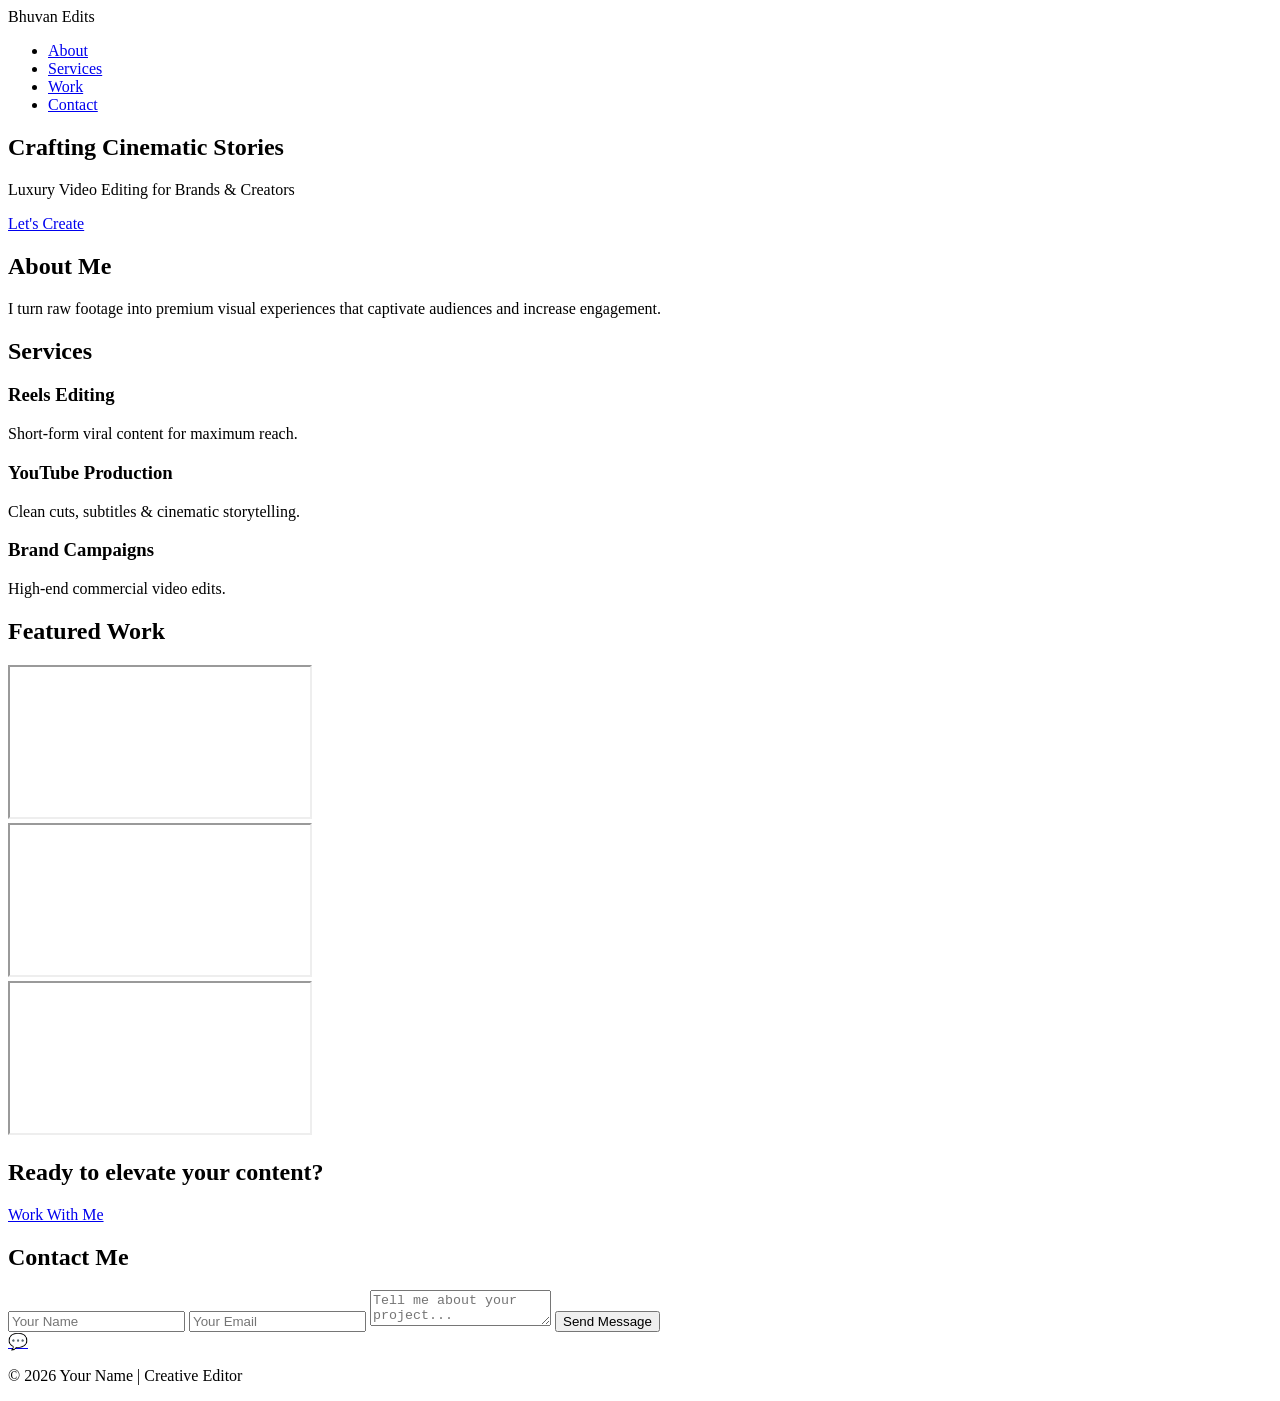
==== index.html @ c9675158 "Add initial HTML structure for portfolio website" ====
<!DOCTYPE html>
<html>
<head>
    <meta charset="UTF-8">
    <title>Your Name | Creative Video Editor</title>
    <meta name="viewport" content="width=device-width, initial-scale=1.0">

    <!-- Premium Font -->
    <link href="https://fonts.googleapis.com/css2?family=Montserrat:wght@300;500;700&display=swap" rel="stylesheet">

    <!-- AOS Animation Library -->
    <link href="https://unpkg.com/aos@2.3.1/dist/aos.css" rel="stylesheet">

    <link rel="stylesheet" href="style.css">
</head>
<body>

<header class="navbar">
    <div class="logo">Bhuvan Edits</div>
    <ul class="nav-links">
        <li><a href="#about">About</a></li>
        <li><a href="#services">Services</a></li>
        <li><a href="#portfolio">Work</a></li>
        <li><a href="#contact">Contact</a></li>
    </ul>
</header>

<section class="hero">
    <div class="hero-content" data-aos="fade-up">
        <h1>Crafting Cinematic Stories</h1>
        <p>Luxury Video Editing for Brands & Creators</p>
        <a href="#contact" class="btn">Let's Create</a>
    </div>
</section>

<section id="about" class="section">
    <h2 data-aos="fade-up">About Me</h2>
    <p data-aos="fade-up" data-aos-delay="200">
        I turn raw footage into premium visual experiences that captivate audiences and increase engagement.
    </p>
</section>

<section id="services" class="section dark">
    <h2 data-aos="fade-up">Services</h2>
    <div class="cards">
        <div class="card" data-aos="zoom-in">
            <h3>Reels Editing</h3>
            <p>Short-form viral content for maximum reach.</p>
        </div>
        <div class="card" data-aos="zoom-in" data-aos-delay="150">
            <h3>YouTube Production</h3>
            <p>Clean cuts, subtitles & cinematic storytelling.</p>
        </div>
        <div class="card" data-aos="zoom-in" data-aos-delay="300">
            <h3>Brand Campaigns</h3>
            <p>High-end commercial video edits.</p>
        </div>
    </div>
</section>

<section id="portfolio" class="section">
    <h2 data-aos="fade-up">Featured Work</h2>
    <div class="video-grid">
        <div class="video-box" data-aos="fade-up">
            <iframe src="https://www.youtube.com/embed/dQw4w9WgXcQ"></iframe>
        </div>
        <div class="video-box" data-aos="fade-up" data-aos-delay="150">
            <iframe src="https://www.youtube.com/embed/dQw4w9WgXcQ"></iframe>
        </div>
        <div class="video-box" data-aos="fade-up" data-aos-delay="300">
            <iframe src="https://www.youtube.com/embed/dQw4w9WgXcQ"></iframe>
        </div>
    </div>
</section>

<section class="cta dark" data-aos="zoom-in">
    <h2>Ready to elevate your content?</h2>
    
    <a href="#contact" class="btn">Work With Me</a>
</section>

<section id="contact" class="section">
    <h2 data-aos="fade-up">Contact Me</h2>
    <form id="contactForm" data-aos="fade-up" data-aos-delay="200">
        <input type="text" placeholder="Your Name" required>
        <input type="email" placeholder="Your Email" required>
        <textarea placeholder="Tell me about your project..." required></textarea>
        <button type="submit">Send Message</button>
    </form>
</section>

<a href="https://wa.me/91XXXXXXXXXX" class="whatsapp" target="_blank">💬</a>

<footer>
    <p>© 2026 Your Name | Creative Editor</p>
</footer>

<script src="https://unpkg.com/aos@2.3.1/dist/aos.js"></script>
<script>
    AOS.init({
        duration: 1200,
        easing: 'ease-in-out',
        once: true
    });
</script>
<script src="script.js"></script>
</body>
</html>
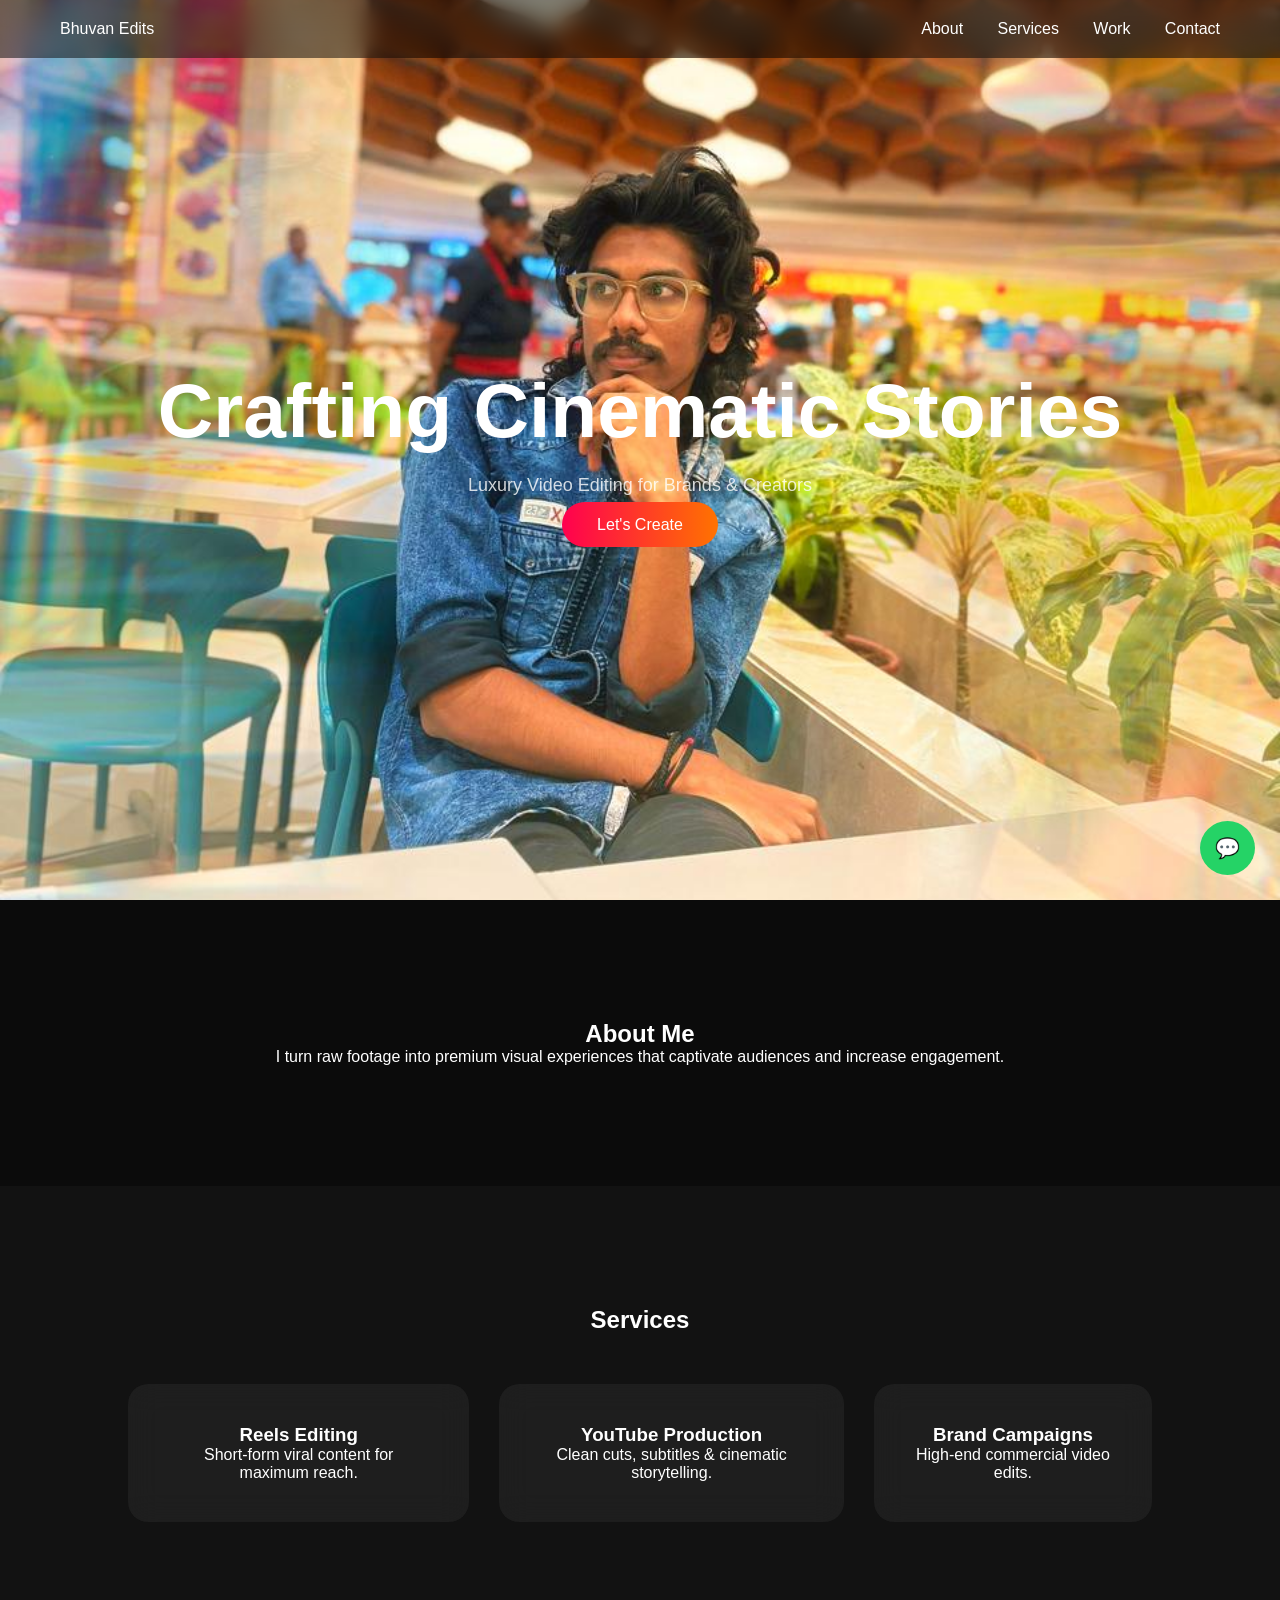
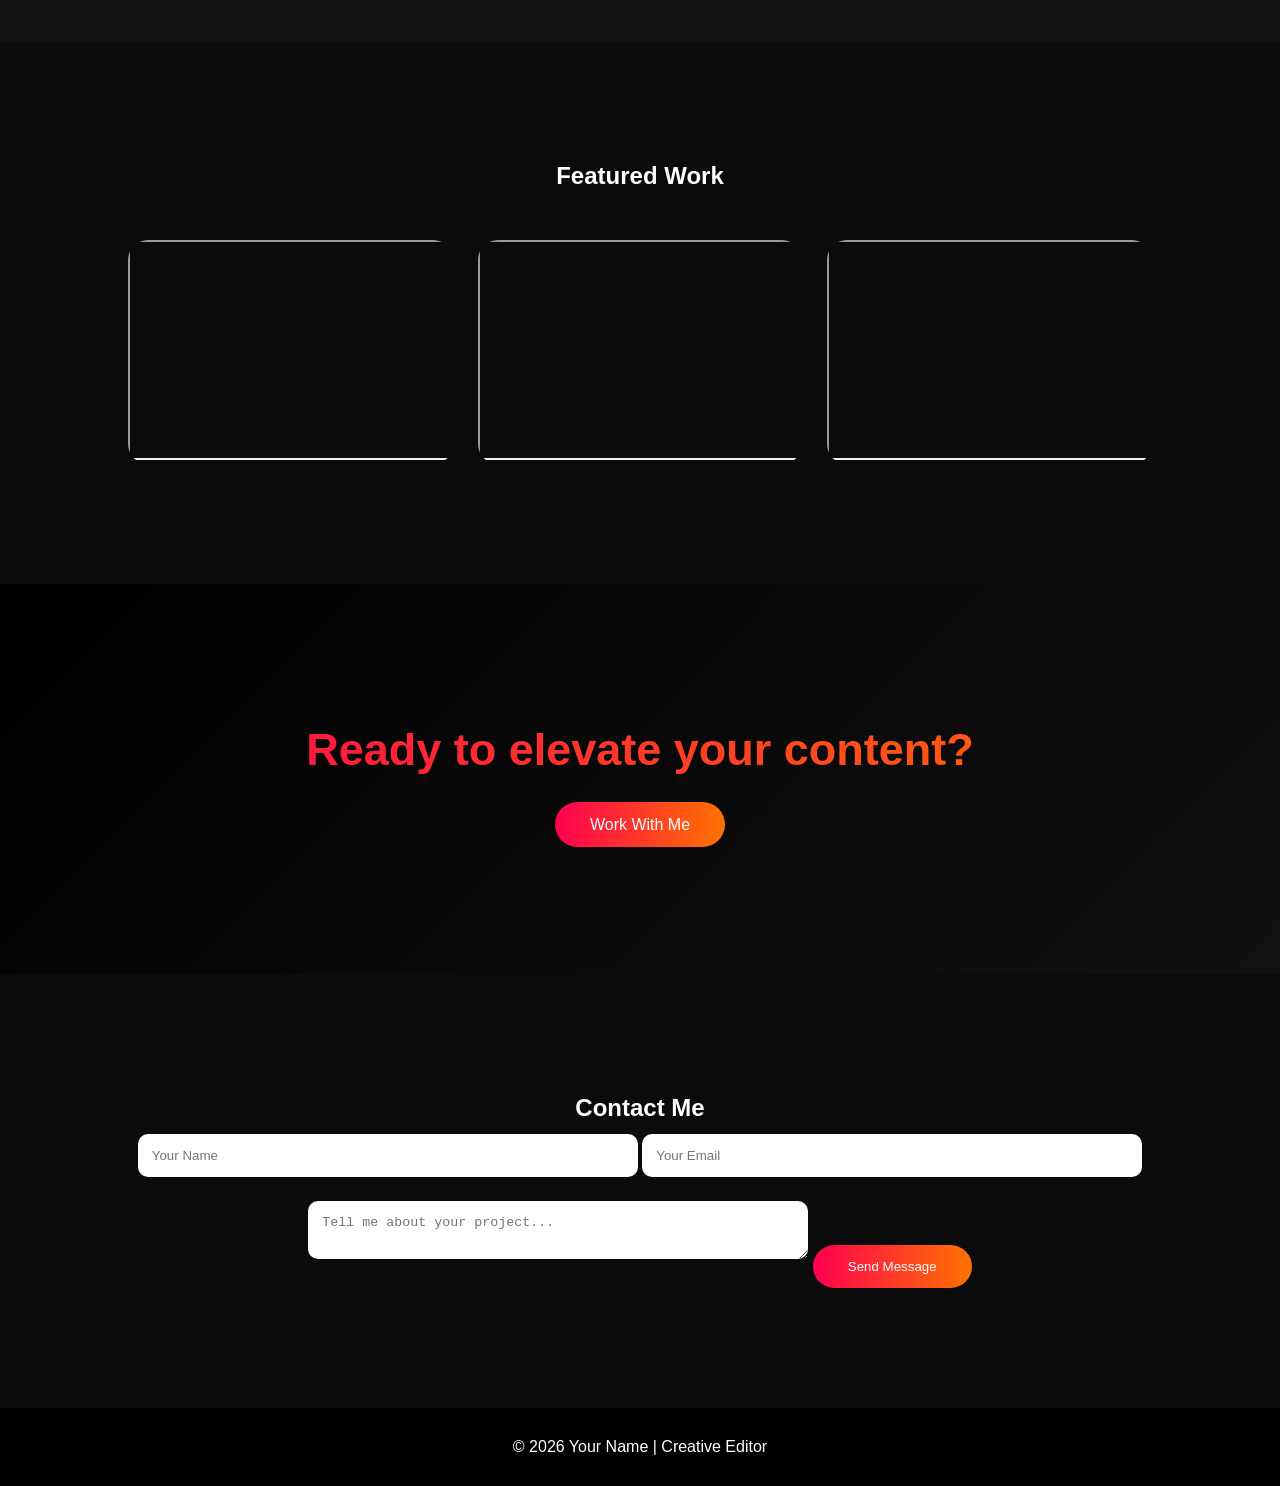
==== commit aec27530: "Update title in index.html to 'Bhuvan Edits'" ====
--- a/index.html
+++ b/index.html
@@ -2,7 +2,7 @@
 <html>
 <head>
     <meta charset="UTF-8">
-    <title>Your Name | Creative Video Editor</title>
+    <title>Bhuvan Edits | Creative Video Editor</title>
     <meta name="viewport" content="width=device-width, initial-scale=1.0">
 
     <!-- Premium Font -->
--- a/style.css
+++ b/style.css
@@ -0,0 +1,188 @@
+* {
+    margin: 0;
+    padding: 0;
+    box-sizing: border-box;
+}
+body {
+    font-family: 'Montserrat', sans-serif;
+    background: #0b0b0b;
+    color: white;
+    scroll-behavior: smooth;
+}
+
+/* NAVBAR */
+.navbar {
+    position: fixed;
+    width: 100%;
+    padding: 20px 60px;
+    display: flex;
+    justify-content: space-between;
+    background: rgba(0,0,0,0.5);
+    backdrop-filter: blur(12px);
+}
+
+.nav-links li {
+    display: inline;
+    margin-left: 30px;
+}
+
+.nav-links a {
+    color: white;
+    text-decoration: none;
+    font-weight: 500;
+}
+
+/* HERO */
+.hero {
+    height: 100vh;
+    background-image:url("Bunny.jpeg");
+    background-size: cover;
+    background-position: center;
+    background-repeat: no-repeat;
+    
+    display: flex;
+    justify-content: center;
+    align-items: center;
+    text-align: center;
+}
+
+.hero h1 {
+    font-size: 6vw;
+}
+
+.hero p {
+    margin: 20px 0;
+    font-size: 18px;
+    opacity: 0.8;
+}
+
+.btn {
+    padding: 14px 35px;
+    background: linear-gradient(90deg, #ff004f, #ff7300);
+    border-radius: 40px;
+    text-decoration: none;
+    color: white;
+    transition: 0.3s;
+}
+
+.btn:hover {
+    transform: scale(1.1);
+}
+
+/* SECTION */
+.section {
+    padding: 120px 10%;
+    text-align: center;
+    opacity: 0;
+    transform: translateY(40px);
+    transition: all 1s ease;
+}
+
+.section.show {
+    opacity: 1;
+    transform: translateY(0);
+}
+
+.dark {
+    background: #121212;
+}
+
+/* CARDS */
+.cards {
+    display: flex;
+    justify-content: center;
+    gap: 30px;
+    margin-top: 50px;
+}
+
+.card {
+    background: rgba(255,255,255,0.05);
+    padding: 40px;
+    border-radius: 20px;
+    transition: 0.4s;
+    backdrop-filter: blur(15px);
+}
+
+.card:hover {
+    transform: translateY(-15px);
+    background: rgba(255,255,255,0.08);
+}
+
+/* VIDEO */
+.video-grid {
+    display: flex;
+    justify-content: center;
+    gap: 25px;
+    margin-top: 50px;
+}
+
+.video-box {
+    overflow: hidden;
+    border-radius: 20px;
+}
+
+.video-box iframe {
+    width: 350px;
+    height: 220px;
+    transition: 0.4s;
+}
+
+.video-box:hover iframe {
+    transform: scale(1.05);
+}
+
+/* CTA */
+.cta {
+    padding: 140px 20px;
+    text-align: center;
+    background: linear-gradient(135deg, #000000, #111111);
+}
+
+.cta h2 {
+    font-size: 45px;
+    font-weight: 700;
+    color: white;
+    margin-bottom: 40px;
+    background: linear-gradient(90deg, #ff004f, #ff7300);
+    -webkit-background-clip: text;
+    color: transparent;
+}
+
+/* CONTACT */
+form input, form textarea {
+    width: 100%;
+    max-width: 500px;
+    padding: 14px;
+    margin: 12px 0;
+    border-radius: 10px;
+    border: none;
+}
+
+button {
+    padding: 14px 35px;
+    border: none;
+    border-radius: 40px;
+    background: linear-gradient(90deg, #ff004f, #ff7300);
+    color: white;
+    cursor: pointer;
+}
+
+/* WHATSAPP */
+.whatsapp {
+    position: fixed;
+    bottom: 25px;
+    right: 25px;
+    background: #25D366;
+    color: white;
+    padding: 15px;
+    border-radius: 50%;
+    font-size: 20px;
+    text-decoration: none;
+}
+
+/* FOOTER */
+footer {
+    padding: 30px;
+    text-align: center;
+    background: black;
+}
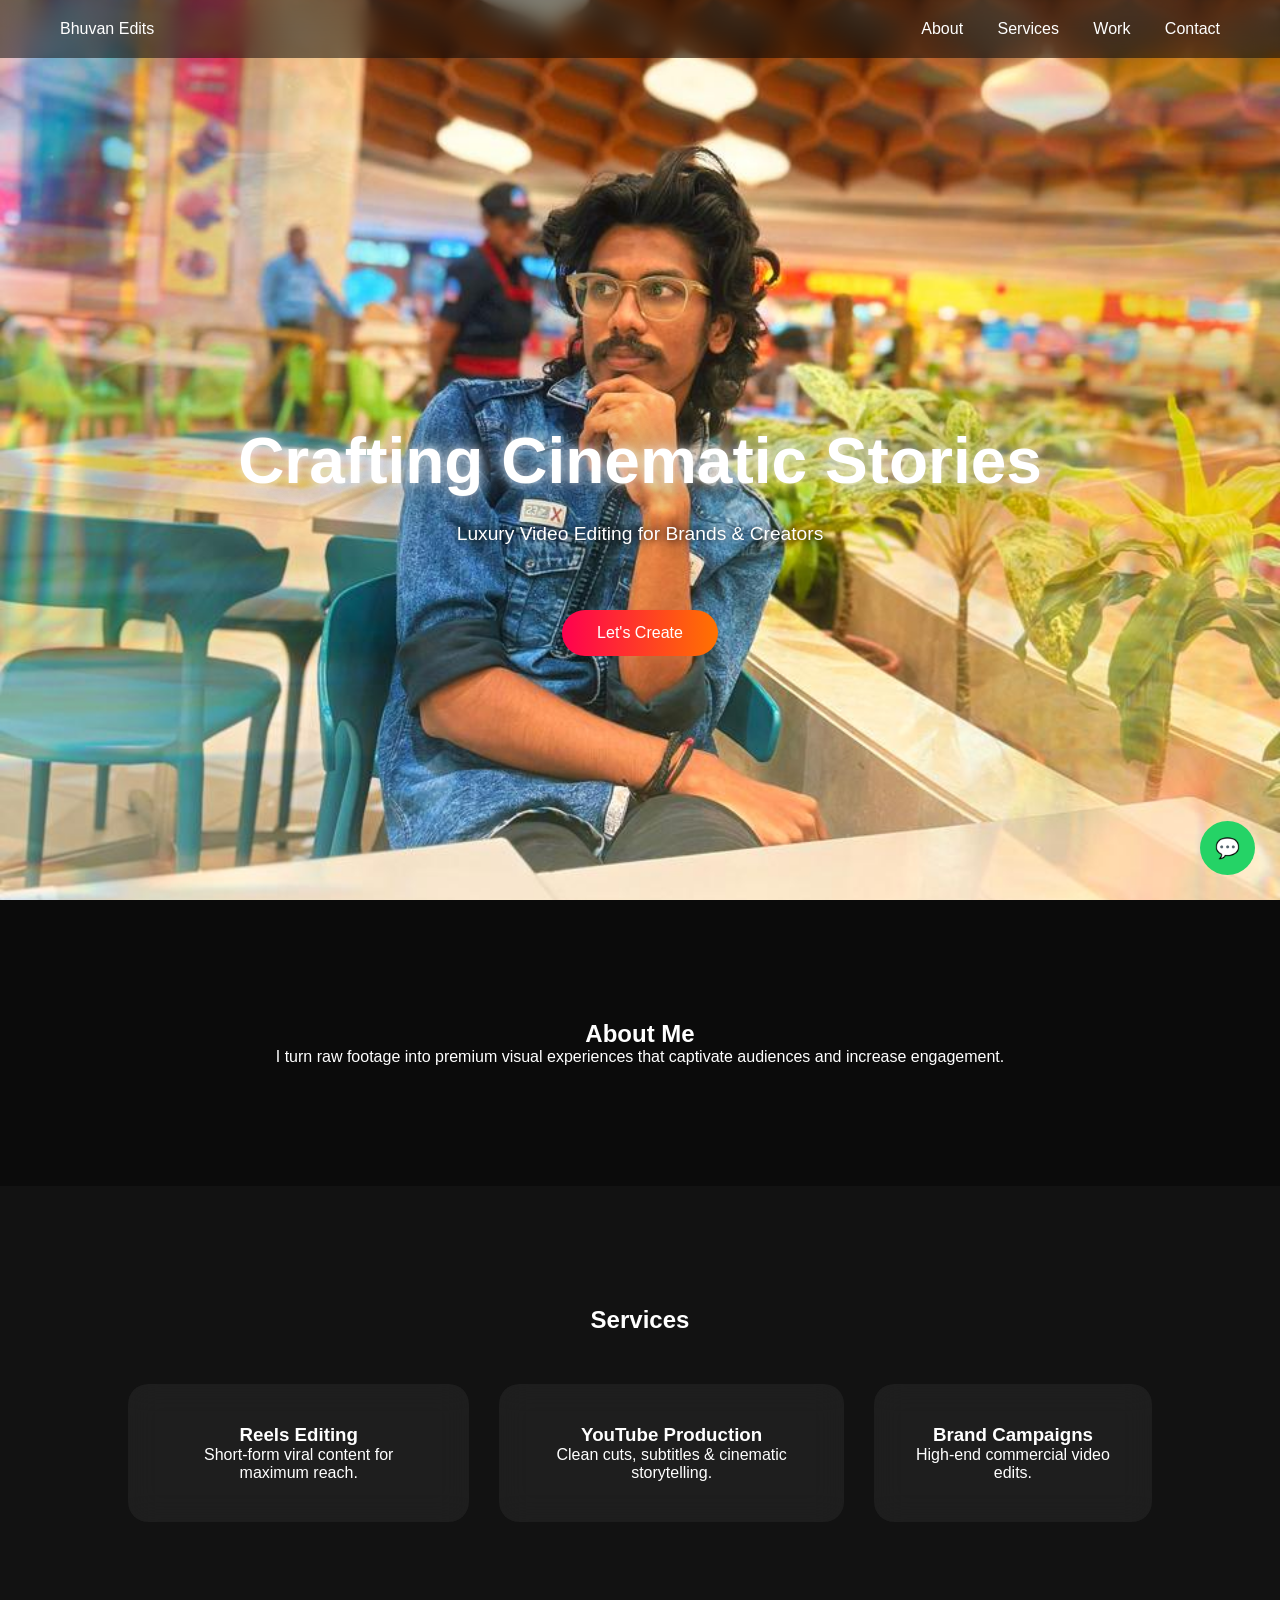
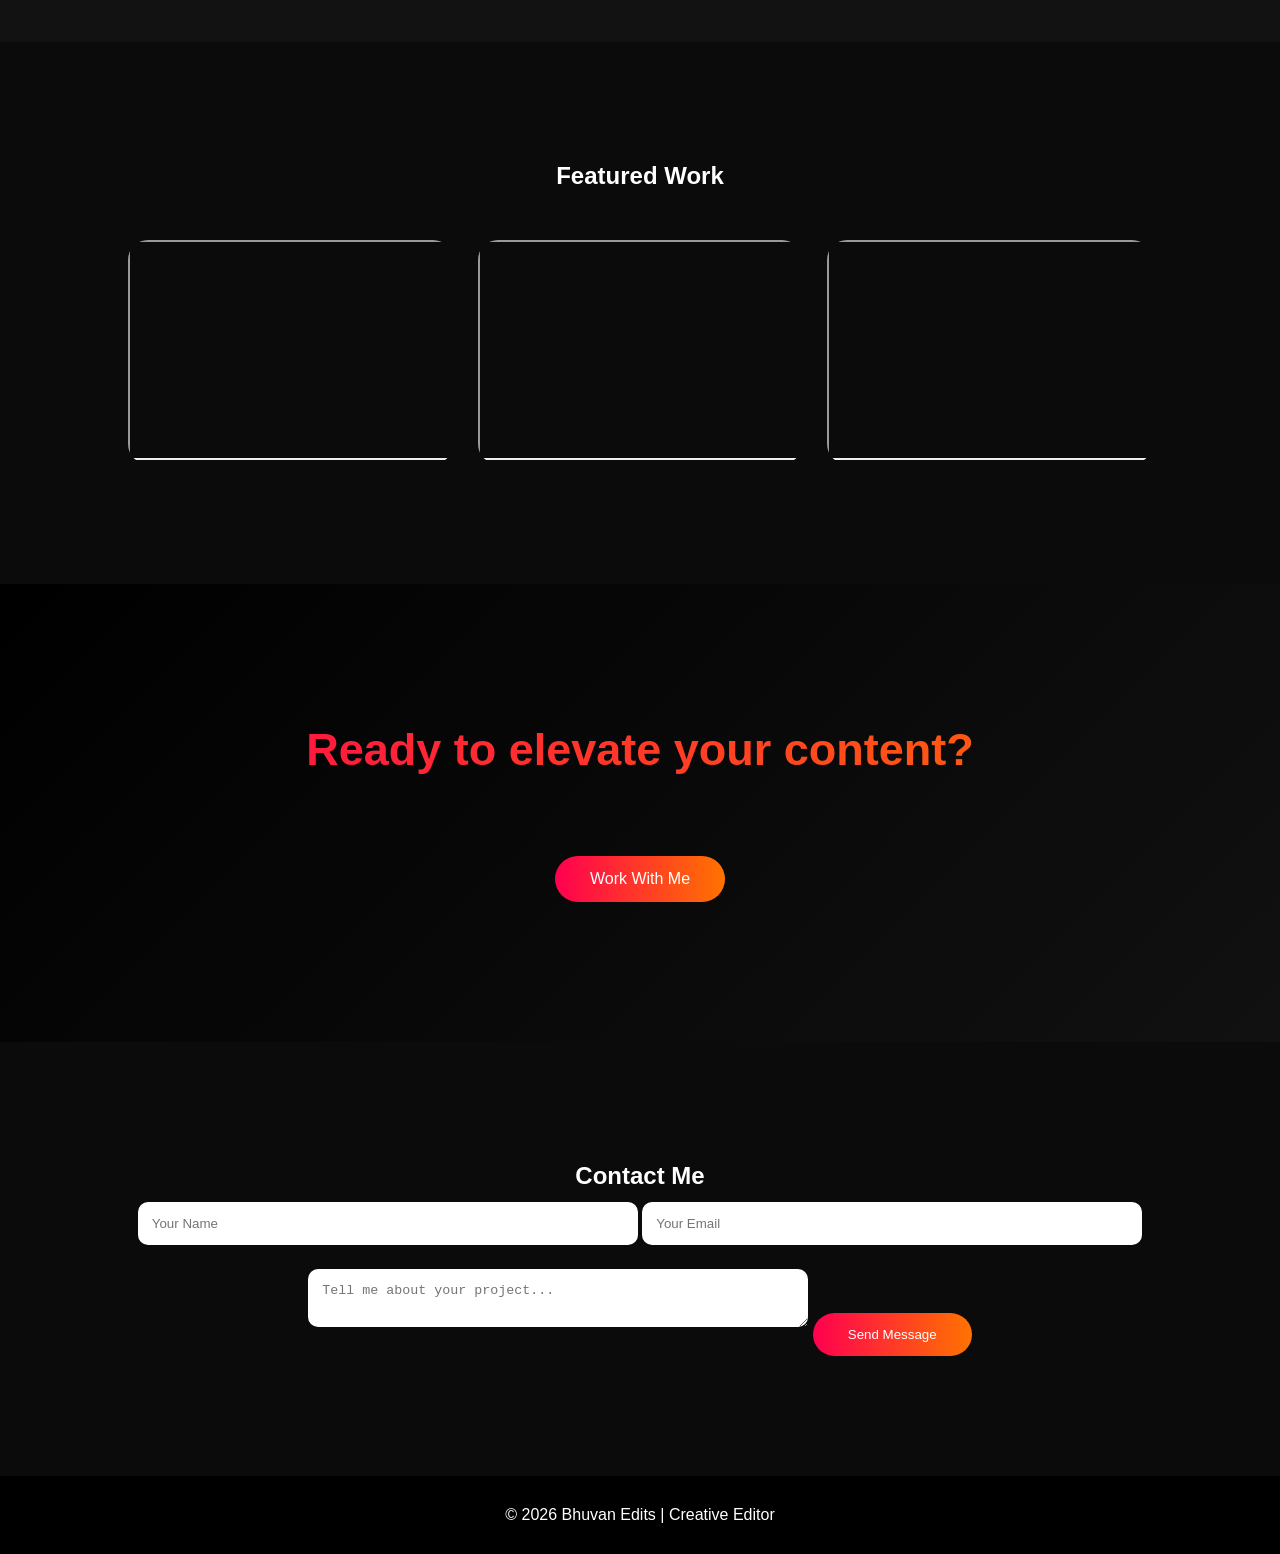
==== commit 44f3bcc3: "Update footer copyright name to 'Bhuvan Edits'" ====
--- a/index.html
+++ b/index.html
@@ -92,7 +92,7 @@
 <a href="https://wa.me/91XXXXXXXXXX" class="whatsapp" target="_blank">💬</a>
 
 <footer>
-    <p>© 2026 Your Name | Creative Editor</p>
+    <p>© 2026 Bhuvan Edits | Creative Editor</p>
 </footer>
 
 <script src="https://unpkg.com/aos@2.3.1/dist/aos.js"></script>
--- a/style.css
+++ b/style.css
@@ -43,17 +43,33 @@
     display: flex;
     justify-content: center;
     align-items: center;
-    text-align: center;
+    padding-top: 180px;
+    text-align: center;
+}
+.hero-content{
+    display: flex;
+    flex-direction: column;
+    align-items: center;
+    gap: 25px;
 }
 
 .hero h1 {
-    font-size: 6vw;
+    color: white;
+    font-weight: 700;
+    font-size: 5vw;
+
+    text-shadow:
+        0 0 10px rgba(255,255,255,0.6),
+        0 0 25px rgba(255,255,255,0.6),
+        0 0 50px rgba(0,0,0,0.8);
 }
 
 .hero p {
-    margin: 20px 0;
-    font-size: 18px;
-    opacity: 0.8;
+    color: white;
+    font-size: 1.2rem;
+    text-shadow:
+        0 0 8px rgba(0,0,0,0.9),
+        0 0 20px rgba(0,0,0,0.8);
 }
 
 .btn {
@@ -63,6 +79,9 @@
     text-decoration: none;
     color: white;
     transition: 0.3s;
+
+    margin-top: 40px;
+    display: inline-block;
 }
 
 .btn:hover {
